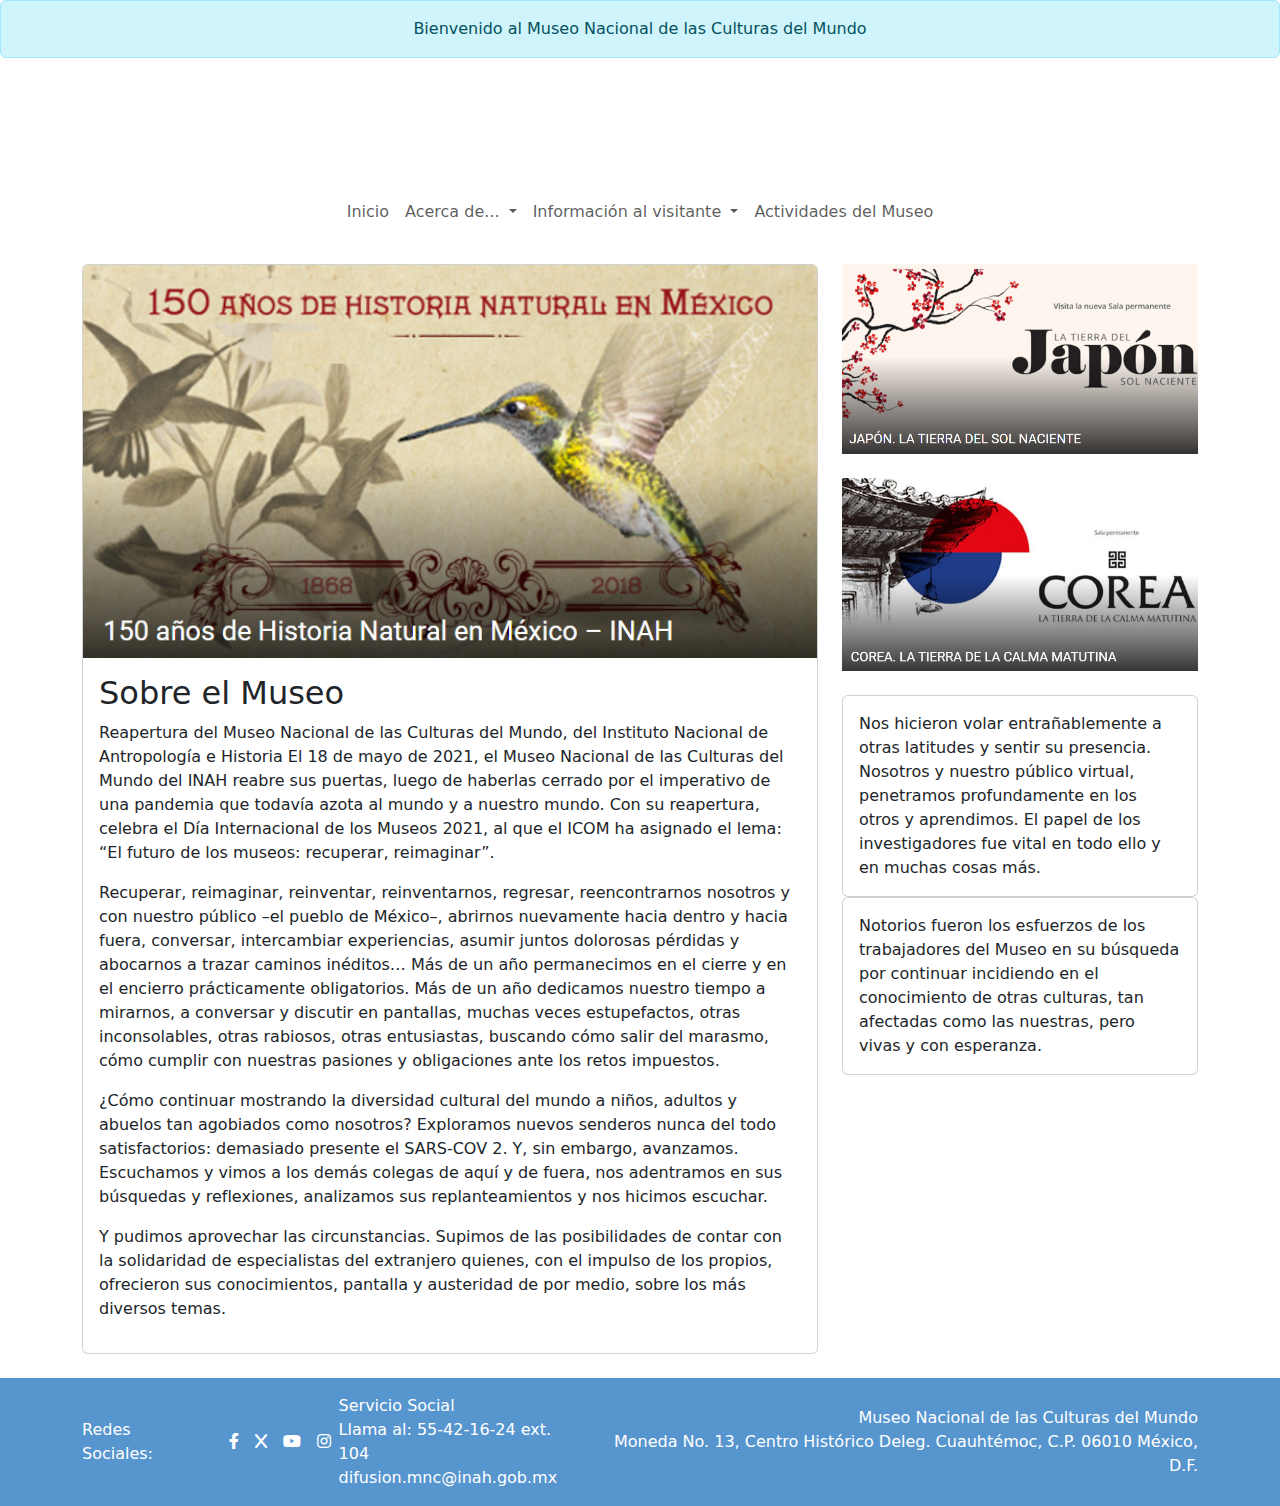
==== index.html @ 66402e50 "Add files via upload" ====
<!DOCTYPE html>
<html lang="es">
<head>
    <meta charset="UTF-8">
    <meta name="viewport" content="width=device-width, initial-scale=1.0">
    <title>Museo Nacional de las Culturas del Mundo</title>
    <link rel="stylesheet" href="https://cdnjs.cloudflare.com/ajax/libs/bootstrap/5.3.0/css/bootstrap.min.css">
    <link rel="stylesheet" href="../MNCM/styles.css">
    <link href="https://fonts.googleapis.com/css2?family=Montserrat:wght@500;600;800&family=Roboto:wght@400&display=swap" rel="stylesheet">
    <link rel="stylesheet" href="https://cdnjs.cloudflare.com/ajax/libs/animate.css/4.1.1/animate.min.css">
	<link rel="stylesheet" href="https://cdnjs.cloudflare.com/ajax/libs/font-awesome/6.0.0-beta3/css/all.min.css">
    <script src="https://cdnjs.cloudflare.com/ajax/libs/bootstrap/5.3.0/js/bootstrap.bundle.min.js"></script>
    <script src="../scripts.js" defer></script>
</head>
<body>
<header class="text-white p-3">
    <div class="container d-flex align-items-center">
        <img src="img/logomuseo.png" alt="Logo Museo" class="me-3" style="width: 50px; height: auto;">
        <h1 class="flex-grow-1">Museo Nacional de las Culturas del Mundo</h1>
     </div>
</header>

<nav class="navbar navbar-expand-lg">
    <div class="container">
        <button class="navbar-toggler" type="button" data-bs-toggle="collapse" data-bs-target="#navbarNav">
            <span class="navbar-toggler-icon"></span>
        </button>
        <div class="collapse navbar-collapse justify-content-center" id="navbarNav">
            <ul class="navbar-nav">
                <li class="nav-item">
                    <a class="nav-link" href="index.html">Inicio</a>
                </li>
                <li class="nav-item dropdown">
                    <a class="nav-link dropdown-toggle" href="#" id="acercaDeDropdown" role="button" data-bs-toggle="dropdown" aria-expanded="false">
                        Acerca de...
                    </a>
                    <ul class="dropdown-menu" aria-labelledby="acercaDeDropdown">
                        <li><a class="dropdown-item" href="MENÚ/historia.html">Historia</a></li>
                        <li><a class="dropdown-item" href="MENÚ/historiaimg.html">Historia en Imágenes</a></li>
                        <li><a class="dropdown-item" href="acerca-de-salas.html">Salas de Exhibición</a></li>
                        <li><a class="dropdown-item" href="acerca-de-espacios.html">Espacios del Museo</a></li>
                    </ul>
                </li>
                <li class="nav-item dropdown">
                    <a class="nav-link dropdown-toggle" href="#" id="infoVisitanteDropdown" role="button" data-bs-toggle="dropdown" aria-expanded="false">
                        Información al visitante
                    </a>
                    <ul class="dropdown-menu" aria-labelledby="infoVisitanteDropdown">
                        <li><a class="dropdown-item" href="MENÚ/comollegar.html">¿Cómo llegar?</a></li>
                        <li><a class="dropdown-item" href="informacion-coleccion.html">Colección</a></li>
                        <li><a class="dropdown-item" href="informacion-exposiciones.html">Exposiciones</a></li>
                        <li><a class="dropdown-item" href="MENÚ/directorio.html">Directorio</a></li>
                    </ul>
                </li>
                <li class="nav-item">
                    <a class="nav-link" href="actividades-museo.html">Actividades del Museo</a>
                </li>
            </ul>
        </div>
    </div>
</nav>
<main class="container my-4">
    <div class="row">
        <div class="col-md-8">
            <div class="card">
                <img src="img1.png" class="card-img-top" alt="150 años de Historia Natural en México">
                <div class="card-body">
                    <h2 class="card-title">Sobre el Museo</h2>
                    <p class="card-text">Reapertura del Museo Nacional de las Culturas del Mundo, del Instituto Nacional de Antropología e Historia
El 18 de mayo de 2021, el Museo Nacional de las Culturas del Mundo del INAH reabre sus puertas, luego de haberlas cerrado por el imperativo de una pandemia que todavía azota al mundo y a nuestro mundo. Con su reapertura, celebra el Día Internacional de los Museos 2021, al que el ICOM ha asignado el lema: “El futuro de los museos: recuperar, reimaginar”.
	<p>Recuperar, reimaginar, reinventar, reinventarnos, regresar, reencontrarnos nosotros y con nuestro público –el pueblo de México–, abrirnos nuevamente hacia dentro y hacia fuera, conversar, intercambiar experiencias, asumir juntos dolorosas pérdidas y abocarnos a trazar caminos inéditos… Más de un año permanecimos en el cierre y en el encierro prácticamente obligatorios. Más de un año dedicamos nuestro tiempo a mirarnos, a conversar y discutir en pantallas, muchas veces estupefactos, otras inconsolables, otras rabiosos, otras entusiastas, buscando cómo salir del marasmo, cómo cumplir con nuestras pasiones y obligaciones ante los retos impuestos. </p> <p>
¿Cómo continuar mostrando la diversidad cultural del mundo a niños, adultos y abuelos tan agobiados como nosotros? Exploramos nuevos senderos nunca del todo satisfactorios: demasiado presente el SARS-COV 2. Y, sin embargo, avanzamos. Escuchamos y vimos a los demás colegas de aquí y de fuera, nos adentramos en sus búsquedas y reflexiones, analizamos sus replanteamientos y nos hicimos escuchar.<P>Y pudimos aprovechar las circunstancias. Supimos de las posibilidades de contar con la solidaridad de especialistas del extranjero quienes, con el impulso de los propios, ofrecieron sus conocimientos, pantalla y austeridad de por medio, sobre los más diversos temas. </P></p>
                </div>
            </div>
        </div>
        <div class="col-md-4">
            <div class="row">
                <div class="col-12 mb-4">
                    <img src="img2.png" class="img-fluid" alt="Imagen 1">
                    <div class="card-body">
                    </div>
                </div>
                <div class="col-12 mb-4">
                    <img src="img3.png" class="img-fluid" alt="Imagen 2">
                    <div class="card-body">
                    </div>
                </div>
                <div class="col-12">
                    <div class="card">
                        <div class="card-body">
                            <p class="card-text">Nos hicieron volar entrañablemente a otras latitudes y sentir su presencia. Nosotros y nuestro público virtual, penetramos profundamente en los otros y aprendimos. El papel de los investigadores fue vital en todo ello y en muchas cosas más.</p>
                        </div>
                    </div>
                </div>
                <div class="col-12">
                    <div class="card">
                        <div class="card-body">
                            <p class="card-text">Notorios fueron los esfuerzos de los trabajadores del Museo en su búsqueda por continuar incidiendo en el conocimiento de otras culturas, tan afectadas como las nuestras, pero vivas y con esperanza.</p>
                        </div>
                    </div>
                </div>
            </div>
        </div>
    </div>
</main>
<footer class="text-white py-3" style="background-color: #5795CE;">
    <div class="container d-flex justify-content-between align-items-center">
        <div class="d-flex align-items-center">
            <p class="mb-0 me-3">Redes Sociales:</p>
            <div class="d-flex">
                <a href="https://www.facebook.com/MuseoCulturasdelMundo/" class="text-white mx-2" target="_blank">
                    <i class="fab fa-facebook-f"></i>
                </a>
                <a href="https://x.com/MuseoCulturas" class="text-white mx-2" target="_blank">
                    <i class="fab fa-x twitter"></i>
                </a>
                <a href="https://www.youtube.com/channel/UC_PxEI-BtLAJt5d3PhxMCtg" class="text-white mx-2" target="_blank">
                    <i class="fab fa-youtube"></i>
                </a>
                <a href="https://www.instagram.com/mnculturasdelmundo/" class="text-white mx-2" target="_blank">
                    <i class="fab fa-instagram"></i>
                </a>
            </div>
        </div>
        <div class="d-flex align-items-center">
            <div class="ml-4">
                <p class="mb-0">Servicio Social</p>
                <p class="mb-0">Llama al: 55-42-16-24 ext. 104</p>
                <p class="mb-0">difusion.mnc@inah.gob.mx</p>
            </div>
        </div>
        <div class="text-end">
            <p class="mb-0">Museo Nacional de las Culturas del Mundo</p>
            <p class="mb-0">Moneda No. 13, Centro Histórico 
Deleg. Cuauhtémoc, C.P. 06010
México, D.F.</p>
        </div>
    </div>
</footer>


</html>
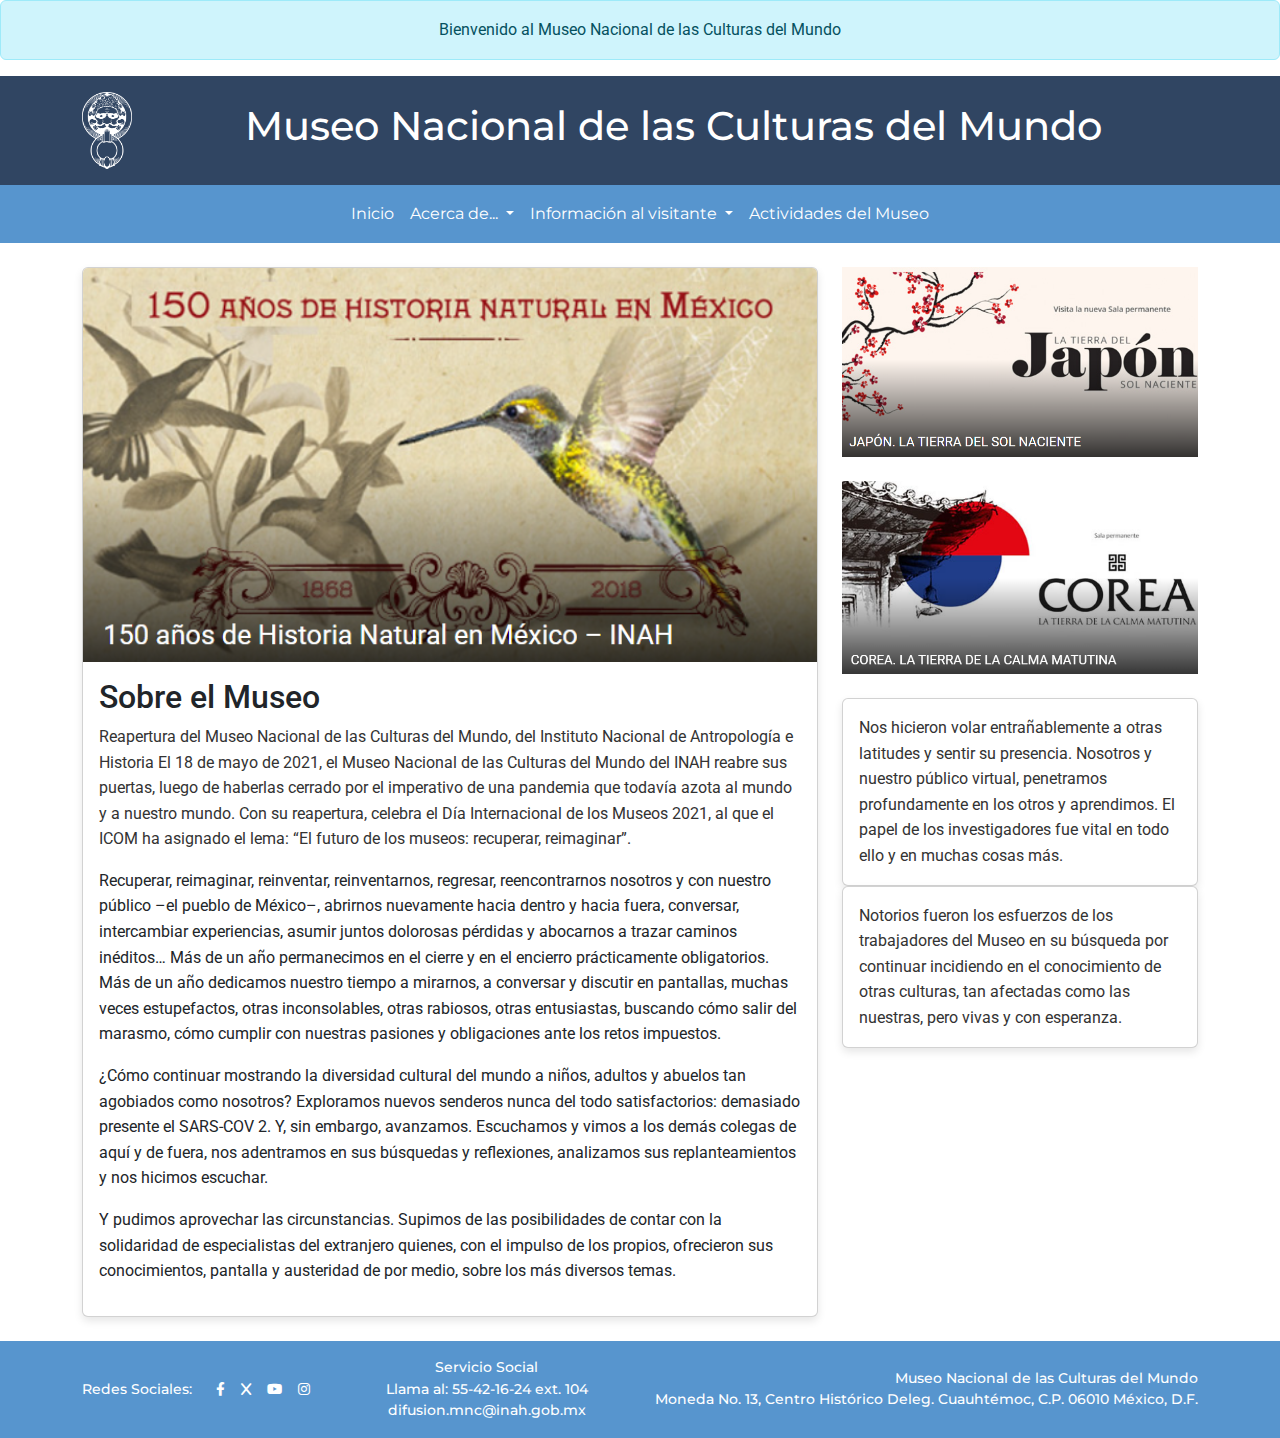
==== commit 35917141: "Update index.html" ====
--- a/index.html
+++ b/index.html
@@ -5,7 +5,7 @@
     <meta name="viewport" content="width=device-width, initial-scale=1.0">
     <title>Museo Nacional de las Culturas del Mundo</title>
     <link rel="stylesheet" href="https://cdnjs.cloudflare.com/ajax/libs/bootstrap/5.3.0/css/bootstrap.min.css">
-    <link rel="stylesheet" href="../MNCM/styles.css">
+    <link rel="stylesheet" href="../styles.css">
     <link href="https://fonts.googleapis.com/css2?family=Montserrat:wght@500;600;800&family=Roboto:wght@400&display=swap" rel="stylesheet">
     <link rel="stylesheet" href="https://cdnjs.cloudflare.com/ajax/libs/animate.css/4.1.1/animate.min.css">
 	<link rel="stylesheet" href="https://cdnjs.cloudflare.com/ajax/libs/font-awesome/6.0.0-beta3/css/all.min.css">
--- a/styles.css
+++ b/styles.css
@@ -0,0 +1,116 @@
+body {
+    font-family: 'Roboto', sans-serif;
+    line-height: 1.6;
+}
+header {
+    background: #304562;
+	font-family: 'Montserrat', sans-serif;
+    font-weight: 800; 
+    font-size: 2.5rem;
+    color: white;
+    text-align: center;
+}
+footer {
+    background: #002244;
+    color: white;
+}
+.card {
+    box-shadow: 0 4px 8px rgba(0, 0, 0, 0.1);
+}
+.card-text, .list-group-item {
+    font-family: 'Roboto', sans-serif;
+    font-weight: 400; 
+    font-size: 1rem;
+    color: #333; 
+}
+nav {
+	background: #5795CE;
+}
+.nav-link {
+	color: white;
+	font-family: 'Montserrat', sans-serif;
+    font-weight: 600;
+    font-size: 1rem;
+	
+}
+.navbar-brand {
+	color: white;
+}
+.navbar {
+    justify-content: center;
+}
+
+.navbar-nav {
+    justify-content: center;
+    width: 100%;
+}
+
+.navbar-brand {
+     
+	justify-content: center;
+
+}
+.navbar-nav {
+    justify-content: center;
+    width: 100%;
+}
+
+.nav-link.navbar-brand {
+    font-weight: bold;
+    text-align: center;
+}
+
+.navbar {
+    justify-content: center;
+}
+.nav-link {
+    font-size: 1rem;
+    font-weight: normal; 
+    text-transform: none;
+}
+
+.navbar-nav {
+    justify-content: center;
+    width: 100%;
+}
+html, body {
+    height: 100%;
+    margin: 0;
+}
+
+body {
+    display: flex;
+    flex-direction: column;
+}
+
+main {
+    flex: 1;
+}
+
+footer {
+	font-family: 'Montserrat', sans-serif;
+    font-weight: 500; 
+    font-size: 0.85rem;
+    background-color: #5795CE;
+    text-align: center;
+    padding: 10px;
+    position: relative;
+    bottom: 0;
+    width: 100%;
+}
+.dropdown-menu {
+    background-color: #304562;
+    border: none;
+}
+.dropdown-item {
+    color: white;
+    transition: color 0.3s ease-in-out;
+	font-family: 'Montserrat', sans-serif;
+    font-weight: 500;
+    font-size: 0.9rem;
+}
+.dropdown-item:hover {
+    color: #5795CE;
+    background-color: transparent;
+}
+
